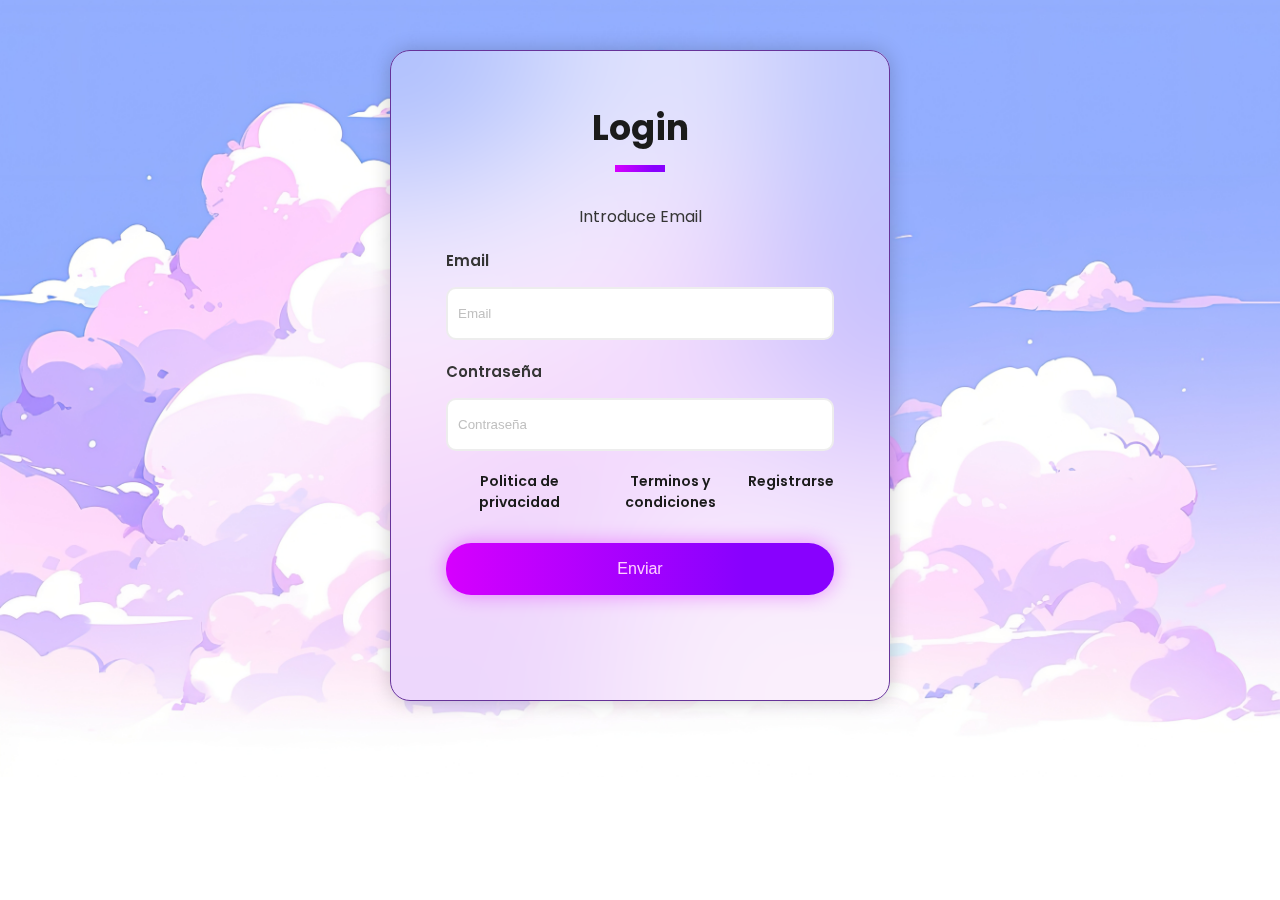
==== login.html @ b78b921e "initial commit" ====
<!DOCTYPE html>
<html lang="en">
<head>
    <meta charset="UTF-8">
    <meta name="viewport" content="width=device-width, initial-scale=1.0">
    <link rel="stylesheet" href="/CSS/style.css">
    <title>Login</title>
</head>
<body class="pagLog">
<header>
</header>

<section>
    <form class="formLog">
        <h2 class="h2l">Login</h2>
        <span class="line"></span>
        <p class="pl">Introduce Email</p>

        <div class="input-group">
            <label class="lblLog" for="email">Email</label>
            <input type="email" name="email" placeholder="Email" id="email">

            <label class="lblLog" for="contraseña">Contraseña</label>
            <input type="password" name="password" placeholder="Contraseña" id="contraseña">

            <div class="form-txt">
                <a href="#">Politica de privacidad</a>
                <a href="#">Terminos y condiciones</a>
                <a href="registro.html">Registrarse</a>
            </div>

            <input class="btn" type="submit" value="Enviar">
        </div>
    </form>
</section>





<!-- <footer class="footer">
    <div class="footer-content container">
        <div class="link">
            <h3>lorem</h3>
            <ul>
                <li><a href="#"></a></li>
                <li><a href="#"></a></li>
                <li><a href="#"></a></li>
                <li><a href="#"></a></li>
                <li><a href="#"></a></li>
            </ul>
        </div>

        <div class="link">
            <h3>lorem</h3>
            <ul>
                <li><a href="#"></a></li>
                <li><a href="#"></a></li>
                <li><a href="#"></a></li>
                <li><a href="#"></a></li>
                <li><a href="#"></a></li>
            </ul>
        </div>

        <div class="link">
            <h3>lorem</h3>
            <ul>
                <li><a href="#"></a></li>
                <li><a href="#"></a></li>
                <li><a href="#"></a></li>
                <li><a href="#"></a></li>
                <li><a href="#"></a></li>
            </ul>
        </div>
    </div>
</footer>  -->
</body>
</html>
---- CSS/style.css ----
@import url('https://fonts.googleapis.com/css2?family=Poppins:wght@400;500;600;700;800&display=swap');

*{
    margin: 0;
    padding: 0;
    box-sizing: border-box;
    text-decoration: none;
    list-style: none;
}
body{
    font-family: 'poppins', sans-serif;
}
.container{
    max-width: 1200px;
    margin: 0 auto;
}

.header{
    background-image: linear-gradient(
        rgba(0,0,0,0.7),
        rgba(0,0,0,0.7)),
        url(../img/fondoHeader.jpeg);
    background-position: center bottom;
    background-repeat: no-repeat;
    background-size: cover;
    min-height: 70vh;
    display: flex;
    align-items: center;
}

.menu{
    position: absolute;
    top: 0;
    left: 0;
    right: 0;
    display: flex;
    align-items: center;
    justify-content: space-between;
}

.logo{
    color: #FFFDFC;
    font-size: 25px;
    font-weight: 800;
}


.menu .navbar ul li{
    position: relative;
    float: left;

}

.menu .navbar ul li a{
    font-size: 18px;
    padding: 20px;
    color: #FFFDFC;
    display: block;
    font-weight: 600;
}
.menu .navbar ul li a:hover{
    color: #406608;
}

#menu{
    display: none;
}

.menu-icono{
    width: 25px;
}
.menu label{
    cursor: pointer;
    display: none;
}

.header-content{
    text-align: center;
}

.header-content h1{
    font-size: 55px;
    line-height: 80px;
    color: #F9FAFC;
    text-transform: uppercase;
    margin-bottom: 35px;
}

.header-content p{
    font-size: 16px;
    color: #c5c5c5;
    padding: 0 250px;
}

.btn-1{
    display: inline-block;
    padding: 11px 35px;
    background-color: #203500;
    color: #F9FAFC;
    text-transform: uppercase;
}

.btn-1:hover{
    background-color: #314d06;
}

.coffee{
    padding: 100px 0;
    background-color: #E1E2E6;
    position: relative;
}
.coffee-content{
    text-align: center;
}
.coffee-content h2{
    font-size: 55px;
    line-height: 70px;
    color: #323337;
    text-transform: uppercase;
    padding: 0 250px;
    margin-bottom: 15px;
}

.txt-p{
    font-size: 16px;
    color: #414247;
    padding: 0 250px;
    margin-bottom: 35px;
}

.coffee-group{
    display: flex;
    justify-content: space-between;
    margin-bottom: 50px;

}

.coffee-1{
    padding: 0 25px;
}

.coffee-1 img{
    width: 200px;
}
.coffee-img{
    position: absolute;
    top: 0;
    right: 0;
}

.coffee-1 h3{
    color: #323337;
    font-size: 20px;
    margin-bottom: 15px;

}

.services{
    background-image: linear-gradient(
        rgba(0,0,0,0.7),
        rgba(0,0,0,0.7)),
        url(../images/bg2.jpg);
    background-position: center center;
    background-repeat: no-repeat;
    background-size: cover;
    background-attachment: fixed;
    padding: 100px 0;

}

.services-content{
    text-align: center;
}

.services-content h2{
    font-size: 55px;
    line-height: 70px;
    color: #F9FAFC;
    text-transform: uppercase;
    margin-bottom: 50px;


}

.services-content p{
    font-size: 16px;
    color: #c5c5c5;
    margin-bottom: 50px;
    padding: 0 100px;

}
.services-group{
    display: flex;
    justify-content: space-between;
    margin-bottom: 50px;
}
.services-1{
    padding: 0 100px;
}

.services-1 img{
    width: 25px;
    margin-bottom: 15px;
}
.services-1 h3{
    color: #EACCB3;
    font-size: 18px;
}
.general{
    display: flex;
}
.general-1{
    width: 50%;
    padding: 100px 250px 100px 100px;
    background-color: #E1E2E6;
}

.general-2{
    background-image: url(../images/coffe-1.jpg);
    background-position: center center;
    background-repeat: no-repeat;
    background-size: cover;
    width: 50%;
}

.general-3{
    background-image: url(../images/coffee-2.jpg);
    background-position: center center;
    background-repeat: no-repeat;
    background-size: cover;
    width: 50%;
}
.h2{
    font-size: 55px;
    line-height: 70px;
    color: #323337;
    text-transform: uppercase;
    margin-bottom: 20px;

}

p{
    font-size: 16px;
    color: #414247;
    margin: 25px 0 45px 0;
}

.blog{
    padding: 100px 0;
    text-align: center;
}

.blog-content{
    display: flex;
    justify-content: space-between;
}

.blog-1{
    padding: 15px 55px;
}

.blog-1 img{
    width: 250px;
    border-radius: 15px;
    margin-bottom: 15px;
}
.blog-1 h3{
    font-size: 25px;
    color: #323337;
}

.footer{
    padding: 100px 0;
    background-color: #000;
    bottom: 0;
    
}

.footer-content{
    display: flex;
    justify-content: space-between;
}

.link h3{
    font-size: 18px;
    color: #F9FAFC;
    margin-bottom:15px ;

}

.link a{
    font-size: 16px;
    color: #c5c5c5;
    display: block;
    margin-bottom: 15px;
}



/* estilo pagina de inicio y registro --------------------- */

.pagLog{
    font-family: 'poppins', sans-serif;
    min-height: 70vh;
    display: flex;
    align-items: center;
    justify-content: center;
    background-image: url(../img/nubes.jpg);
    background-repeat: no-repeat;

    background-position: center center;
    background-size: cover;

}

form{
    padding: 50px 55px 85px 55px;
    box-shadow: 0 0 20px rgba(0, 0, 0, 0.2);
    border-radius: 20px;
    text-align: center;
    /* width: 400px; */
    border: 1px solid rebeccapurple;
    margin-top: 50px;
    -webkit-backdrop-filter: blur(60px);
    backdrop-filter: blur(100px);
}
.formLog{
    width: 500px;
}

.formReg{
    width: 500px;
}


.input-group{
    display: flex;
    flex-direction: column;
    text-align: left;
}

.h2l{
    color: #1B1B1B;
    font-size: 35px;
    margin: 0;
}

.pl{
    font-size: 16px;
    color: #353535;
    margin-bottom: 20px;
}

.line{
    display: inline-block;
    width: 50px;
    height: 7px;
    background: linear-gradient(
        90deg,
        rgba(214,0,254,1) 0%,
        rgba(136,1,254,1) 77%);
    
}

.lblLog{
    color: #353535;
    font-size: 15px;
    font-weight: 600;
    margin-bottom: 15px;
}
input{
    padding: 17px 10px;
    border-radius: 10px;
    margin-bottom: 20px;
    border: 2px solid #EDEDED;
    color: #1B1B1B;
    outline: none;
}

input::placeholder{
    color: #c0c0c0;
}
.form-txt{
    margin-bottom: 30px;
    display: flex;
    justify-content: space-between;
    text-align: center;
}
.form-txt a{
    color: #1B1B1B;
    font-size: 14px;
    font-weight: 600;
    text-decoration: none;
}

.btn{
    font-size: 16px;
    color: #FFcFFF;
    border: 0;
    border-radius: 25px;
    background: linear-gradient(
        90deg,
        rgba(214,0,254,1) 0%,
        rgba(136,1,254,1) 77%);
    box-shadow: 0 0 20px rgba(214, 0, 254, 0.4);
    cursor: pointer;
}

.btn:hover {
    background: linear-gradient(
        90deg,
        rgba(136,1,254,1) 0%,
        rgba(214,0,254,1) 77%);
    
}






/* responsive */

@media(max-width:991px){
    .menu{
        padding: 30px;
    }
    .menu label{
        display: initial;
    }
    .menu .navbar{
        position: absolute;
        top: 100%;
        left: 0;
        right: 0;
        background-color: #323337;
        display: none;
    }

    .menu .navbar ul li{
        width: 100%;
    }
    #menu:checked ~ .navbar{
        display: initial;
    }
    .header{
        min-height: 0vh;
    }
    .header-content{
        padding: 100px 30px;
    }
    .header-content p{
        padding: 0;
    }

    .coffee{
        padding: 30px;
    }
    .coffee-content h2{
        padding: 0;
    }
    .txt-p{
        padding: 0;
    }
    .coffee-group{
        flex-direction: column;
        margin-bottom: 0;

    }

    .coffee-img{

        display: none;

    }
    .services{
        padding: 30px;
    }

    .services-content p{
        padding: 0;
    }
    .services-group{
        flex-direction: column;
        margin-bottom: 0;

    }

    .services-1{
        margin-bottom: 25px;
    }

    .general{
        flex-direction: column;
    }

    .general-1{
        width: 100%;
        padding: 30px;
        text-align: center;
    }

    .general-2, .general-3 {
        display: none;
    }

    .blog{
        padding: 30px;

    }
    .blog-content{
         flex-direction: column;

    }
    .blog-1{
        padding: 0;
    }

    .footer{
        padding: 30px;
    }
    .footer-content{
        flex-direction: column;
        text-align: center;
    }

    /* pantalla login y registro */

    .pagLog{
        padding: 30px;
    }

    .formReg{
        padding: 50px 30px;
        width: 100%;
        
    }

    .formLog{
        padding: 50px 30px;
        width: 100%;
    }
    input{
        padding: 15px 10px;
    }
}
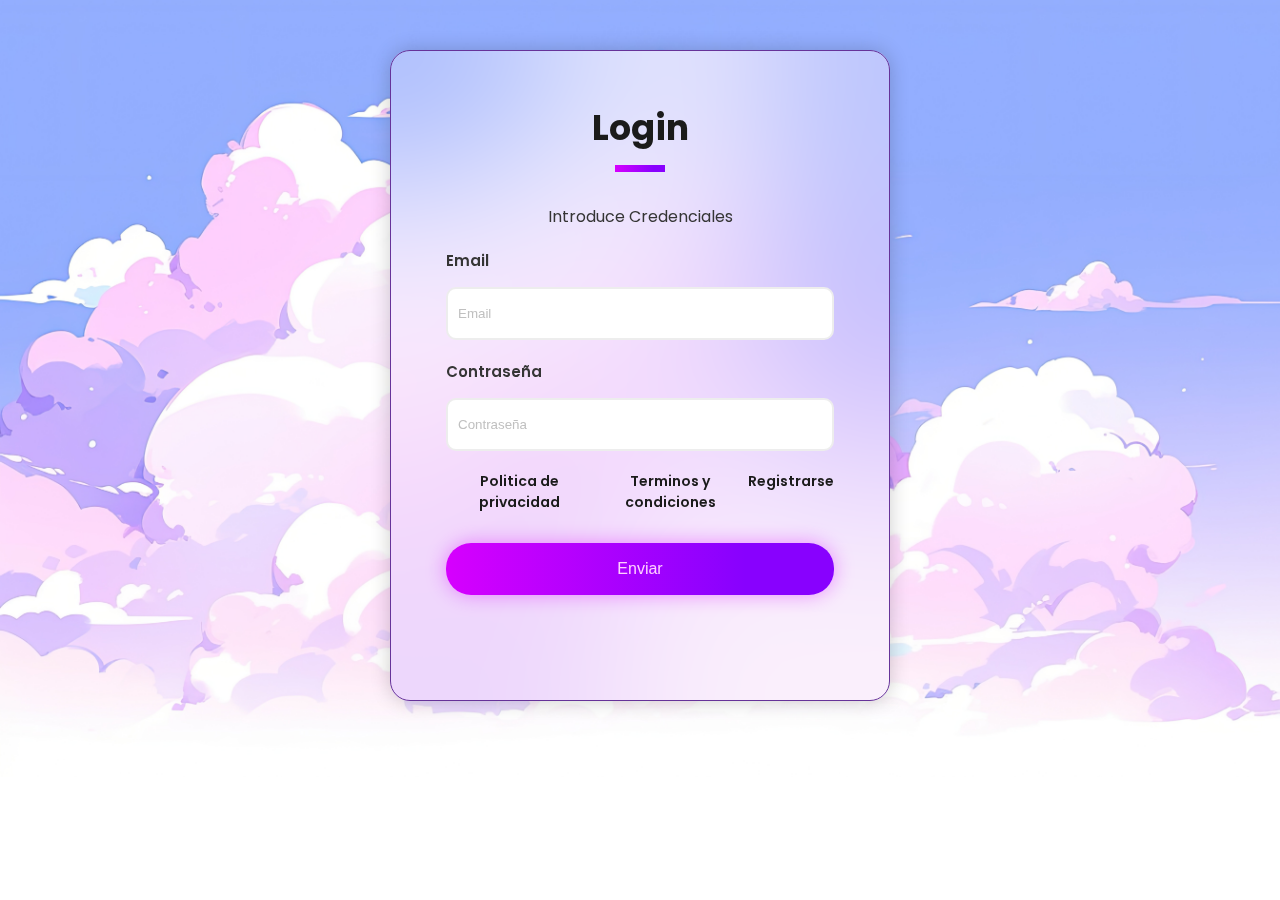
==== commit c4264c17: "2" ====
--- a/login.html
+++ b/login.html
@@ -3,7 +3,7 @@
 <head>
     <meta charset="UTF-8">
     <meta name="viewport" content="width=device-width, initial-scale=1.0">
-    <link rel="stylesheet" href="/CSS/style.css">
+    <link rel="stylesheet" href="CSS/style.css">
     <title>Login</title>
 </head>
 <body class="pagLog">
@@ -14,7 +14,7 @@
     <form class="formLog">
         <h2 class="h2l">Login</h2>
         <span class="line"></span>
-        <p class="pl">Introduce Email</p>
+        <p class="pl">Introduce Credenciales</p>
 
         <div class="input-group">
             <label class="lblLog" for="email">Email</label>
